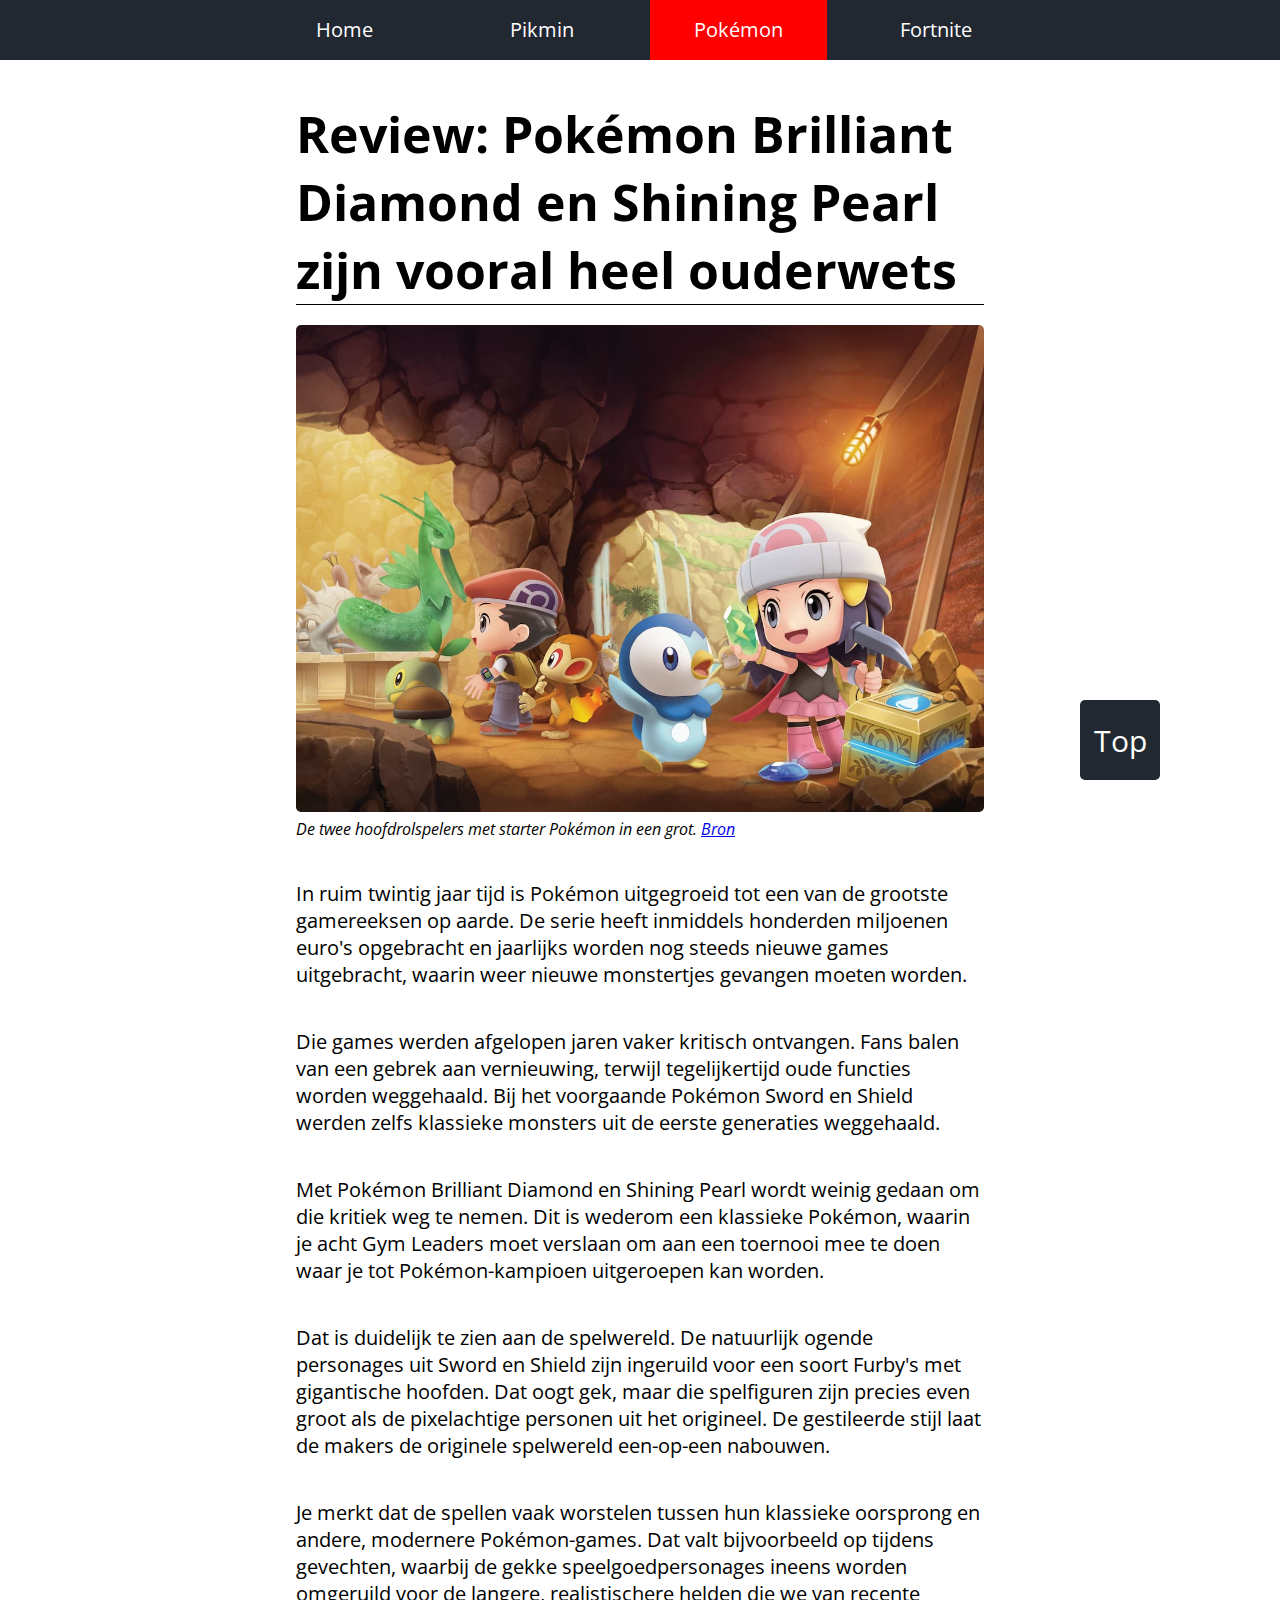
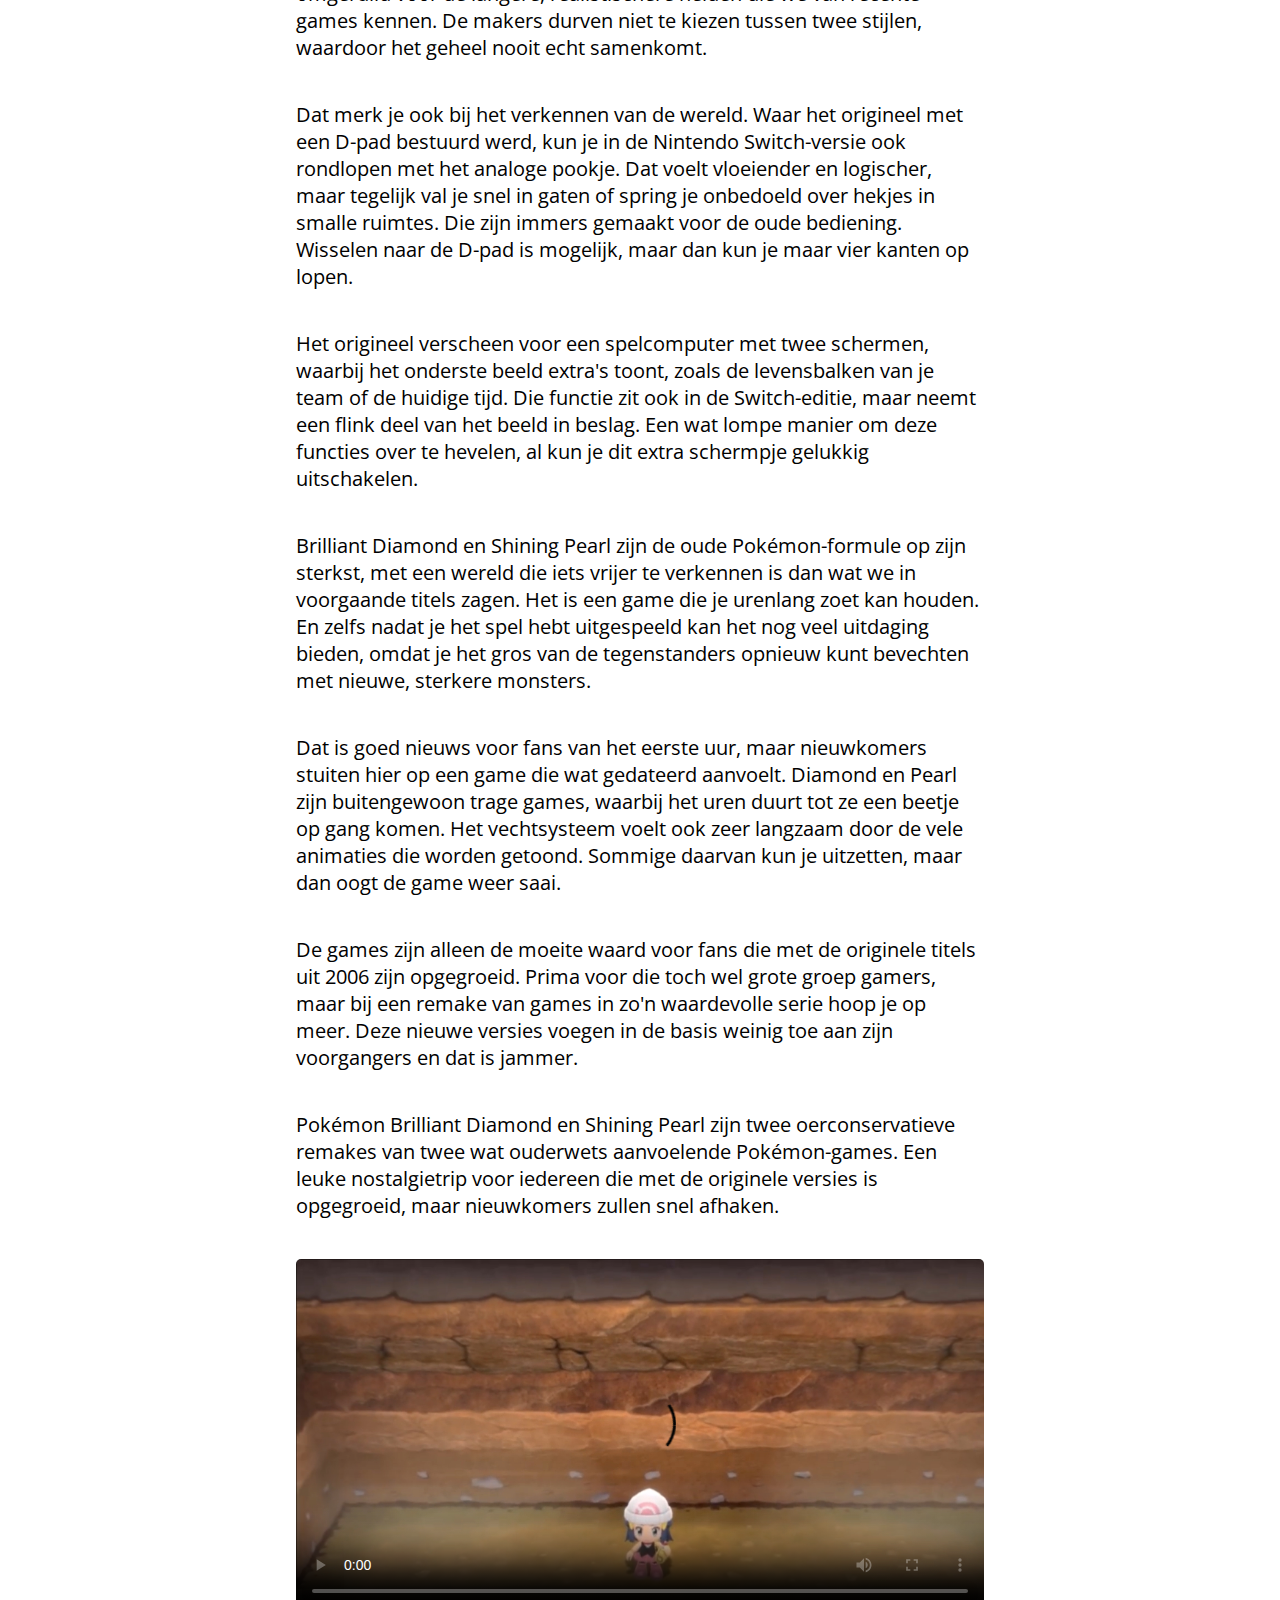
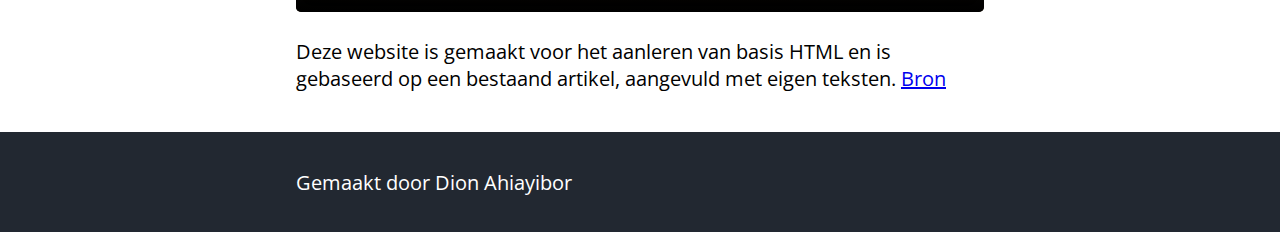
==== blog/diamond.html @ adb1ad21 "laatste opdrachten" ====
<!DOCTYPE html>
<html lang="nl">
  <head>
    <meta charset="UTF-8" />
    <meta http-equiv="X-UA-Compatible" content="IE=edge" />
    <meta name="viewport" content="width=device-width, initial-scale=1.0" />
    <link rel="preconnect" href="https://fonts.googleapis.com" />
    <link rel="preconnect" href="https://fonts.gstatic.com" crossorigin />
    <link
      href="https://fonts.googleapis.com/css2?family=Ceviche+One&family=Open+Sans:ital@0;1&display=swap"
      rel="stylesheet"
    />
    <link rel="stylesheet" href="css/style.css" />
    <title>Pokémon Diamond - een remake van een klassieker!</title>
  </head>
  <body>
    <header id="header">
      <nav>
        <ul>
          <li><a href="index.html">Home</a></li>
          <li><a href="pikmin.html">Pikmin</a></li>
          <li class="active"><a href="diamond.html">Pokémon</a></li>
          <li><a href="Fortnite.html">Fortnite</a></li>
        </ul>
      </nav>
    </header>
    <main>
      <article>
        <h1>
          Review: Pokémon Brilliant Diamond en Shining Pearl zijn vooral heel
          ouderwets
        </h1>
        <figure>
          <img
            src="img/pokemonthumb.jpg"
            alt="De twee hoofdrolspelers van pokemon."
          />
          <figcaption>
            De twee hoofdrolspelers met starter Pokémon in een grot.
            <a
              href="https://external-content.duckduckgo.com/iu/?u=https%3A%2F%2Fwww.dexerto.com%2Fwp-content%2Fuploads%2F2021%2F08%2F18%2F4-big-things-we-now-know-about-Pokemon-Brilliant-Diamond-Shining-Pearl.jpg&f=1&nofb=1"
              >Bron</a
            >
          </figcaption>
        </figure>
        <p>
          In ruim twintig jaar tijd is Pokémon uitgegroeid tot een van de
          grootste gamereeksen op aarde. De serie heeft inmiddels honderden
          miljoenen euro's opgebracht en jaarlijks worden nog steeds nieuwe
          games uitgebracht, waarin weer nieuwe monstertjes gevangen moeten
          worden.
        </p>

        <p>
          Die games werden afgelopen jaren vaker kritisch ontvangen. Fans balen
          van een gebrek aan vernieuwing, terwijl tegelijkertijd oude functies
          worden weggehaald. Bij het voorgaande Pokémon Sword en Shield werden
          zelfs klassieke monsters uit de eerste generaties weggehaald.
        </p>

        <p>
          Met Pokémon Brilliant Diamond en Shining Pearl wordt weinig gedaan om
          die kritiek weg te nemen. Dit is wederom een klassieke Pokémon, waarin
          je acht Gym Leaders moet verslaan om aan een toernooi mee te doen waar
          je tot Pokémon-kampioen uitgeroepen kan worden.
        </p>

        <p>
          Dat is duidelijk te zien aan de spelwereld. De natuurlijk ogende
          personages uit Sword en Shield zijn ingeruild voor een soort Furby's
          met gigantische hoofden. Dat oogt gek, maar die spelfiguren zijn
          precies even groot als de pixelachtige personen uit het origineel. De
          gestileerde stijl laat de makers de originele spelwereld een-op-een
          nabouwen.
        </p>

        <p>
          Je merkt dat de spellen vaak worstelen tussen hun klassieke oorsprong
          en andere, modernere Pokémon-games. Dat valt bijvoorbeeld op tijdens
          gevechten, waarbij de gekke speelgoedpersonages ineens worden
          omgeruild voor de langere, realistischere helden die we van recente
          games kennen. De makers durven niet te kiezen tussen twee stijlen,
          waardoor het geheel nooit echt samenkomt.
        </p>

        <p>
          Dat merk je ook bij het verkennen van de wereld. Waar het origineel
          met een D-pad bestuurd werd, kun je in de Nintendo Switch-versie ook
          rondlopen met het analoge pookje. Dat voelt vloeiender en logischer,
          maar tegelijk val je snel in gaten of spring je onbedoeld over hekjes
          in smalle ruimtes. Die zijn immers gemaakt voor de oude bediening.
          Wisselen naar de D-pad is mogelijk, maar dan kun je maar vier kanten
          op lopen.
        </p>

        <p>
          Het origineel verscheen voor een spelcomputer met twee schermen,
          waarbij het onderste beeld extra's toont, zoals de levensbalken van je
          team of de huidige tijd. Die functie zit ook in de Switch-editie, maar
          neemt een flink deel van het beeld in beslag. Een wat lompe manier om
          deze functies over te hevelen, al kun je dit extra schermpje gelukkig
          uitschakelen.
        </p>

        <p>
          Brilliant Diamond en Shining Pearl zijn de oude Pokémon-formule op
          zijn sterkst, met een wereld die iets vrijer te verkennen is dan wat
          we in voorgaande titels zagen. Het is een game die je urenlang zoet
          kan houden. En zelfs nadat je het spel hebt uitgespeeld kan het nog
          veel uitdaging bieden, omdat je het gros van de tegenstanders opnieuw
          kunt bevechten met nieuwe, sterkere monsters.
        </p>

        <p>
          Dat is goed nieuws voor fans van het eerste uur, maar nieuwkomers
          stuiten hier op een game die wat gedateerd aanvoelt. Diamond en Pearl
          zijn buitengewoon trage games, waarbij het uren duurt tot ze een
          beetje op gang komen. Het vechtsysteem voelt ook zeer langzaam door de
          vele animaties die worden getoond. Sommige daarvan kun je uitzetten,
          maar dan oogt de game weer saai.
        </p>

        <p>
          De games zijn alleen de moeite waard voor fans die met de originele
          titels uit 2006 zijn opgegroeid. Prima voor die toch wel grote groep
          gamers, maar bij een remake van games in zo'n waardevolle serie hoop
          je op meer. Deze nieuwe versies voegen in de basis weinig toe aan zijn
          voorgangers en dat is jammer.
        </p>

        <p>
          Pokémon Brilliant Diamond en Shining Pearl zijn twee oerconservatieve
          remakes van twee wat ouderwets aanvoelende Pokémon-games. Een leuke
          nostalgietrip voor iedereen die met de originele versies is
          opgegroeid, maar nieuwkomers zullen snel afhaken.
        </p>

        <video
          poster="img/pokemon.jpg"
          src="video/pokemon.mp4"
          controls
        ></video>

        <p>
          Deze website is gemaakt voor het aanleren van basis HTML en is
          gebaseerd op een bestaand artikel, aangevuld met eigen teksten.
          <a
            href="https://www.nu.nl/reviews/6168321/review-pokemon-brilliant-diamond-en-shining-pearl-zijn-vooral-heel-ouderwets.html"
            >Bron</a
          >
        </p>
      </article>
    </main>
    <a class="top" href="#header">Top</a>
    <footer>
      <p>Gemaakt door Dion Ahiayibor</p>
    </footer>
  </body>
</html>
---- blog/css/style.css ----
*{
    padding: 0;
    margin: 0;
    box-sizing: border-box;
}

html{
    scroll-behavior: smooth;
}
body{
      font-size: 20px;
      font-family: 'Open Sans', sans-serif;
      font-weight: 400;
      
}

header, footer{
    background: #222831;
    color: white;
    height: 60px;
}

main{
    padding: 40px;
    height: 100%;
    width: 60vw;
    margin:0 auto;
}

nav{
    width: 60vw;
    height: 100%;
    margin: 0 auto;
}
 nav > ul{
    display: flex;
    list-style: none;
    height: 100%;
    width: 100%;
    align-items: center;
    justify-content: space-evenly;
    gap: 20px;
}

nav > ul >li{
    width: 100%;
    height: 100%;
}

.active{
    background: red;
}

nav > ul > li > a{
    height: 100%;
    width: 100%;
    display: block;
    text-align: center ;
    line-height: 60px;
    text-decoration: none;
    color: white;
}

h1{
    font-size: 250%;
    margin-bottom: 20px;
    border-bottom: 1px solid black;
}

section{
    width: 100%;
    padding: 40px;
}

article{
    width: 60vw; ; 
    margin: 0 auto;
    width: 100%;
}

.box{
    width: 100%;
    height: 400px;
    position: relative;
    padding: 0;
    margin-bottom: 40px;
}

.box > a > figure{
    width: 100%;
    height: 100%;
}

.box > a > figure > img{
    width: 100%;
    height: 100%;
    object-fit: cover;
    border-radius: 50px;
}

.box > a > figure > img:hover{
    transform: none;
}


.box > a > section{
    position: absolute;
    bottom: 0%;
    left: 0%;
    padding: 40px;
    color: white;
    width: 100%;
    height: 100%;
    background: linear-gradient(transparent,80%,black);
    border-radius: 50px;
    display: flex;
    justify-content: flex-end;
    flex-direction: column;
    
}
figure{
    margin-bottom: 40px;
}

.slideshow{
    transform: none;
}

img{
    width: 100%;
    border-radius: 5px;
    transition: 0.2s transform;
}

img:hover{
    transform: scale(1.05);
}
p{
    margin-bottom: 40px;
}
p:last-of-type{
    margin-bottom: 0;
}

figcaption{
    font-size: 80%;
    font-style:italic;
    font-weight: 400;
}

audio{
    display: block;
    margin-top: 20px;
}

video{
    width: 100%;
    margin-bottom: 20px;
    border-radius: 5px;
}

.top{
    width: 80px;
    height: 80px;
    background-color: #222831;
    border: none;
    font-size: 150%;
    font-family: 'Open Sans', sans-serif;
    border-radius: 5px;
    color: white;
    position: fixed;
    bottom: 120px;
    right: 120px;
    text-decoration: none;
    display: flex;
    justify-content: center;
    align-items: center;
}

footer{
    height: 100px;
    display: flex;
    align-items: center;
}
footer > p{
    display: flex;
    width:60vw;
    margin:0 auto;
    padding-left: 40px;

}


@media screen and (max-width:1000px){
    main{
        width: 80vw;
    }
    footer > p{
        width: 80vw;
    }
    img:hover{
        transform:none;
    }
    .top{
        width: 60px;
        height: 60px;
        bottom: 60px;
        right: 60px;
    }

    footer > p{
        width: 60vw;
        margin: 0 auto;
        padding-left: 80px;
        }
    
    header{
        height:auto;
    }
    
    nav{
        width: 100%;
    }
    
    nav > ul{
        display: block;
    }
 }

@media screen and (max-width:600px){
    body{
        font-size: 16px;
    }
    main{
        width: 100vw; 
        padding: 20px;
    }

    h1{
        font-size: 180%;
    }
    footer > p{
        width: 100vw;
        padding-left: 60px;
    }
}
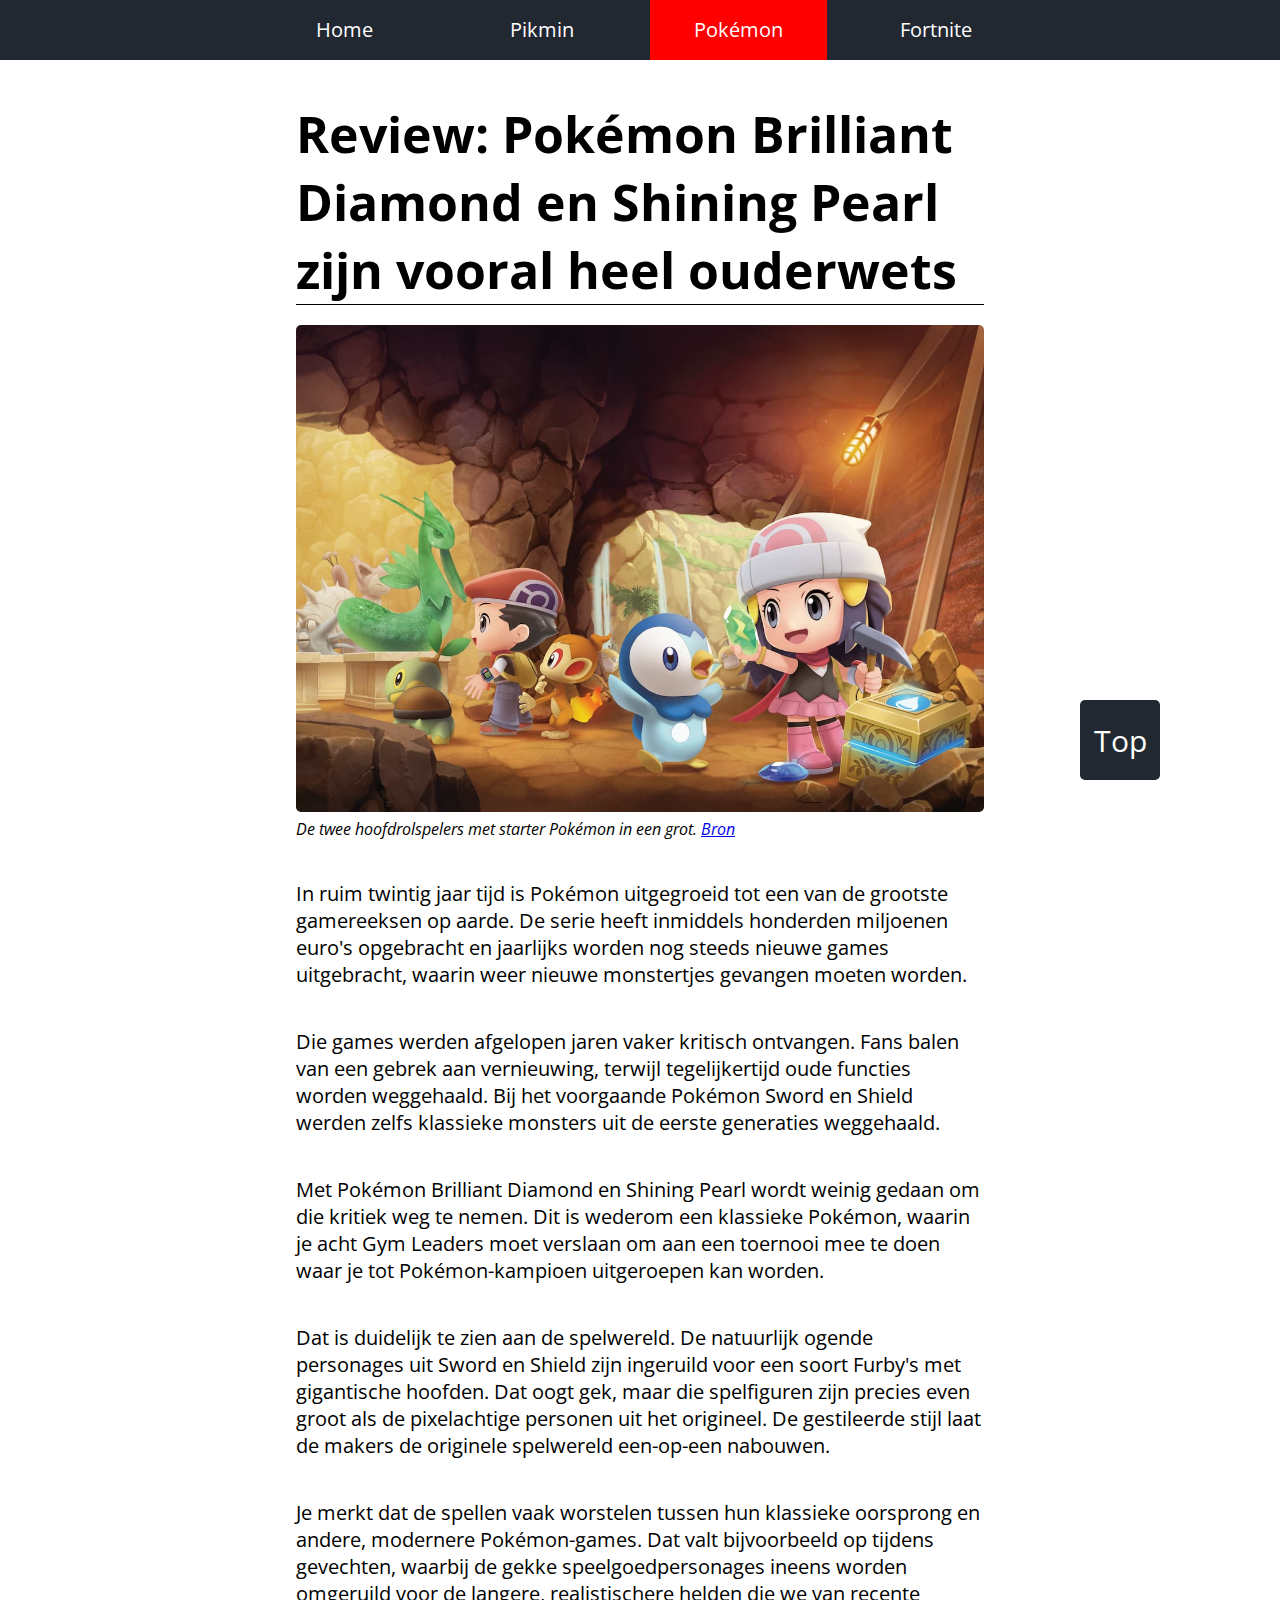
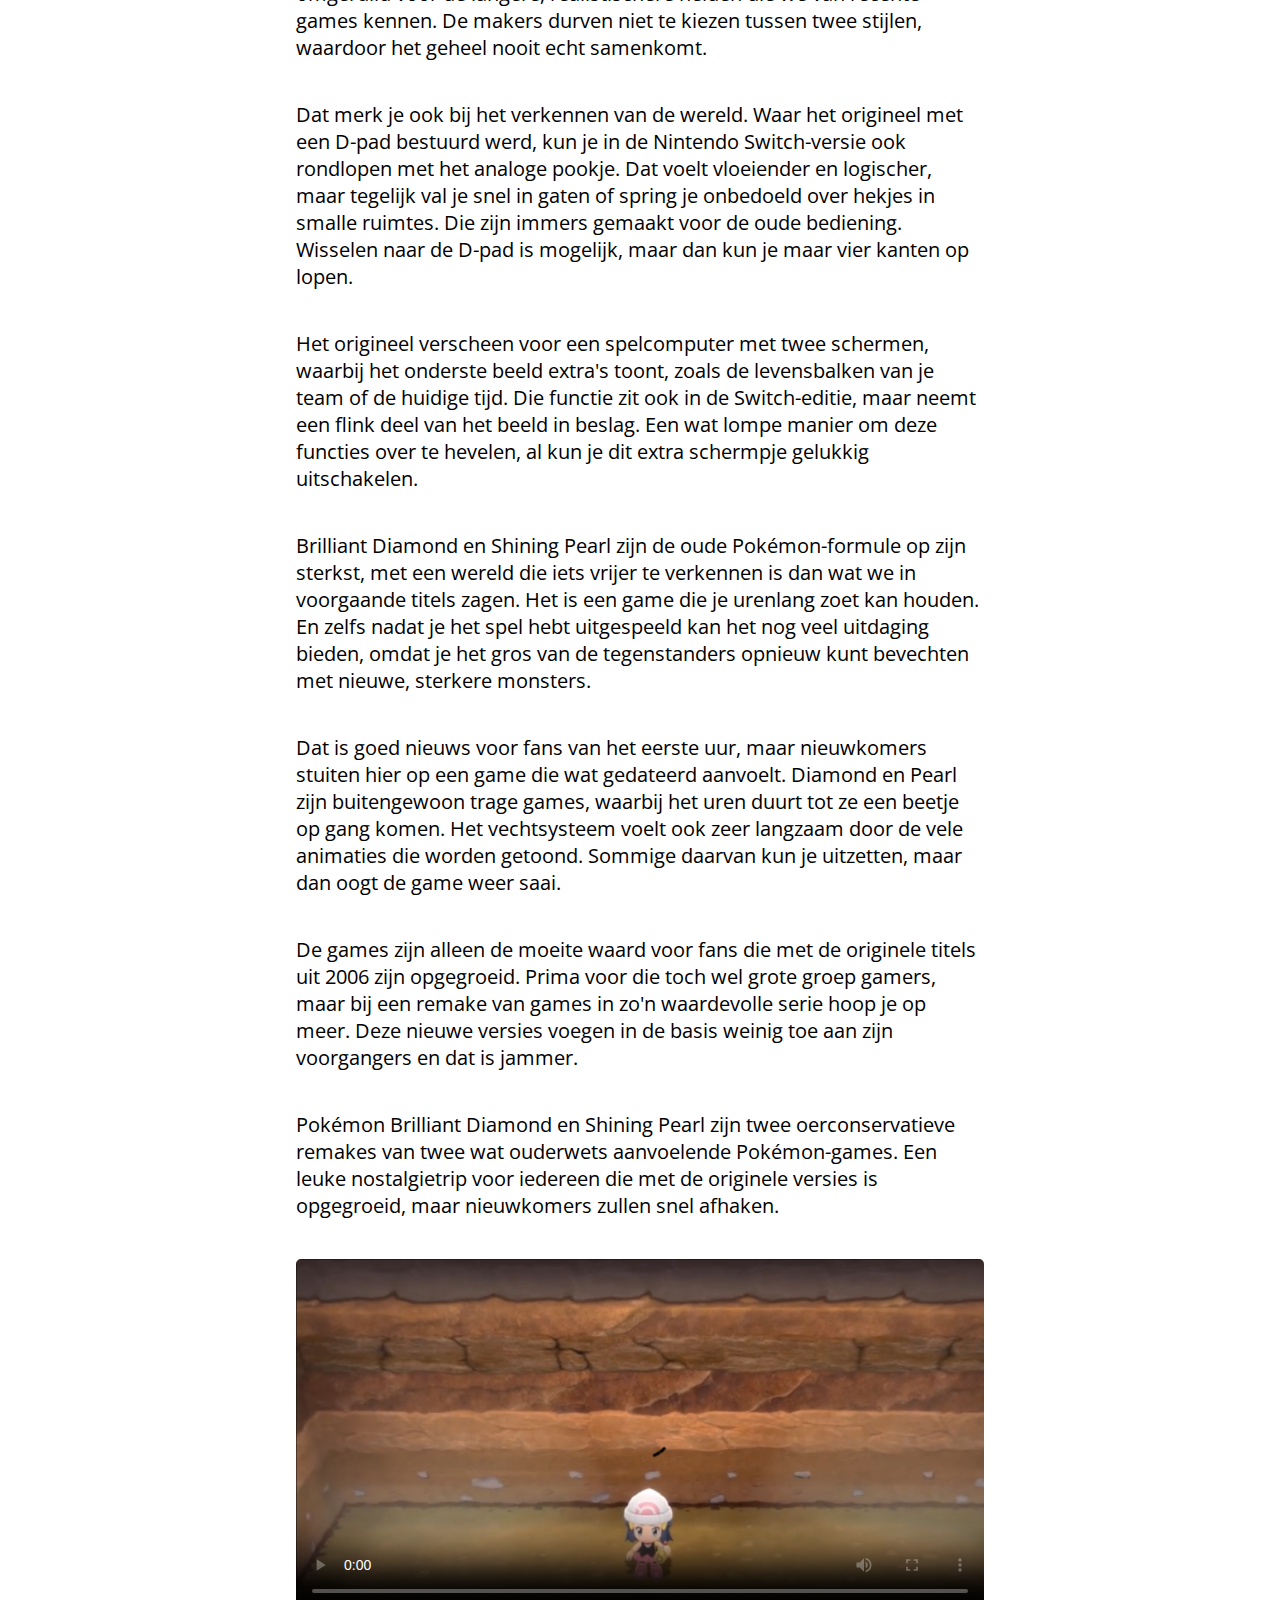
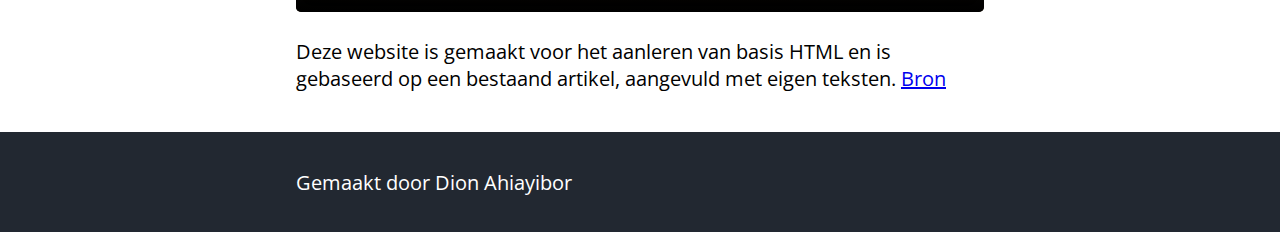
==== commit 41bffd7b: "Link fix" ====
--- a/blog/diamond.html
+++ b/blog/diamond.html
@@ -20,7 +20,7 @@
           <li><a href="index.html">Home</a></li>
           <li><a href="pikmin.html">Pikmin</a></li>
           <li class="active"><a href="diamond.html">Pokémon</a></li>
-          <li><a href="Fortnite.html">Fortnite</a></li>
+          <li><a href="fortnite.html">Fortnite</a></li>
         </ul>
       </nav>
     </header>
